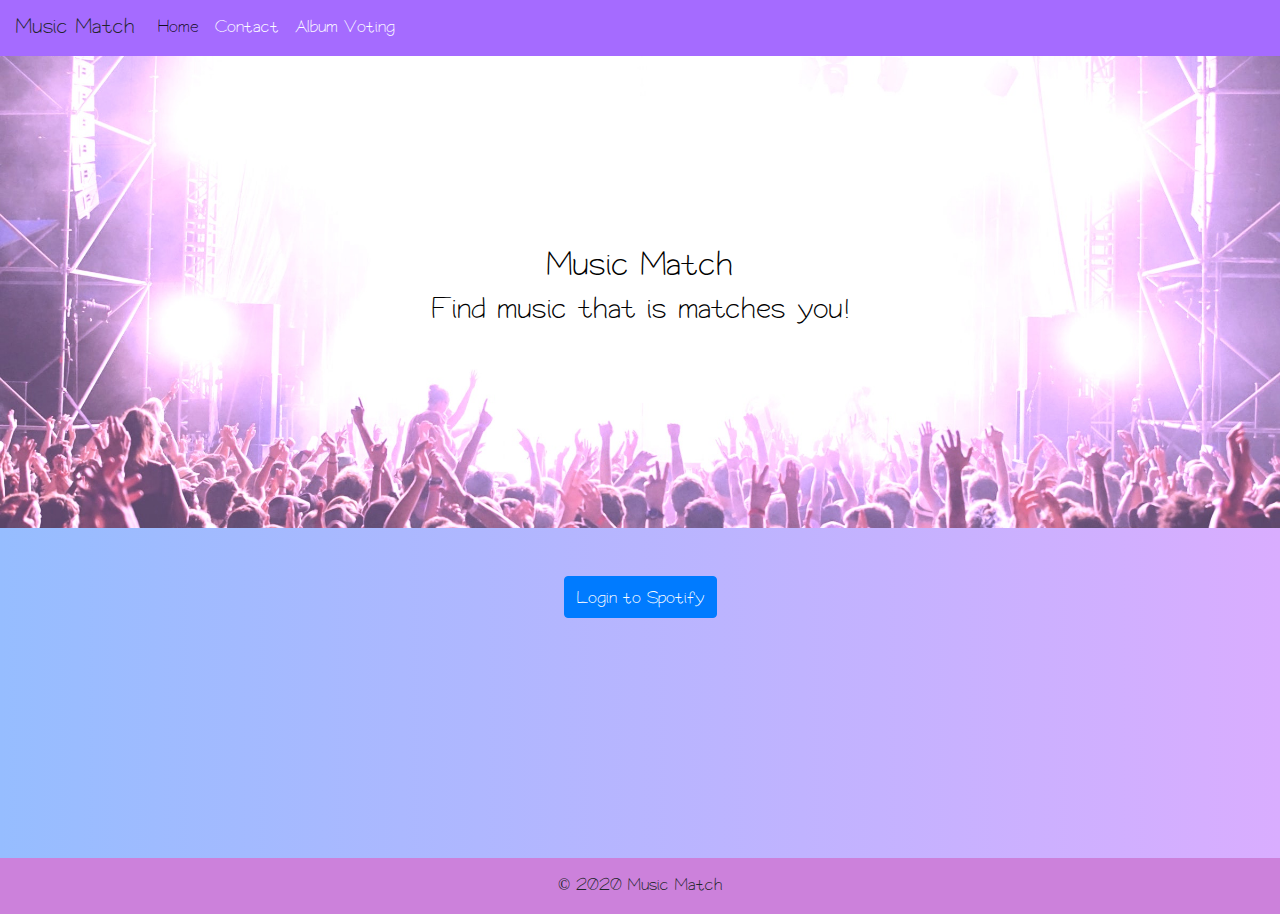
==== index.html @ 78ec6e46 "clean up" ====
<!DOCTYPE html>
<html lang = "en">
<head>

	<meta charset="utf-8">
    <meta name="viewport" content="width=device-width, initial-scale=1, shrink-to-fit=no">

	<link rel="stylesheet" href="https://stackpath.bootstrapcdn.com/bootstrap/4.3.1/css/bootstrap.min.css" integrity="sha384-ggOyR0iXCbMQv3Xipma34MD+dH/1fQ784/j6cY/iJTQUOhcWr7x9JvoRxT2MZw1T" crossorigin="anonymous">
	<link rel="stylesheet" type="text/css" href="style1.css">

	<title>Home</title>

</head>
<body>

	<nav class="navbar navbar-expand-md navbar-light">
	  <a class="navbar-brand">Music Match</a>
	  <button class="navbar-toggler" type="button" data-toggle="collapse" data-target="#navbarSupportedContent" aria-controls="navbarSupportedContent" aria-expanded="false" aria-label="Toggle navigation">
	    <span class="navbar-toggler-icon"></span>
	  </button>

	  <div class="collapse navbar-collapse" id="navbarSupportedContent">
        <ul id = "nav" class="navbar-nav mr-auto">
          <li class="nav-item active">
            <a class="nav-link" onclick="link('home.html')">Home <span class="sr-only">(current)</span></a>
          </li>
          <li class="nav-item">
            <a id = "con" class="nav-link"  onclick="link('contact.html')">Contact</a>
          </li>
          <li class="nav-item">
        <a class="nav-link" onclick="link('a.php')">Album Voting</a>
        </li>
        <li id = "hid" style = "visibility: hidden;" class="nav-item">
            <a class="nav-link" onclick="link('t.html')">Your Stats</a>
        </li>
        </ul>
      </div>
	</nav>

	<div id = "header">
		<h2>Music Match</h2>
		<h3>Find music that is matches you!</h3>
	</div>

     <div class="row justify-content-center m-5">
	<button class="btn btn-primary" style = "padding-top: 10px;" id="log" onclick = 'buildAuthLink()'>Login to Spotify</button>
    </div>

    <div id = "z">

	<div id="searchA" style = "display:none"></div>
    <div id="search" style = "display:none"></div>
    <div id="searchA2" style = "display:none"></div>
    <div id="search2" style = "display:none"></div>


    <h4 class = "text-center"> Enter maximum 5 parameters to get a personalized playlist!</h4>

    <div class = "container">
   	<div class = "row">

   		<div class = "col col-xlg-6 col-md-12 m-4">
		<div class="form-group">
		<label for="name">Enter a track name</label>
		 <input class="form-control" id = "name" type="text">
		<small class="form-text text-muted">We will use the first result for the closest matching track.</small>
		</div>
		 <button  class="btn btn-primary" style = "padding-top: 10px;" onclick = "search()"><span>Add track</span></button>

</div>

<div class = "col col-xlg-6 col-md-12 m-4">
		<div class="form-group">
		<label for="artist">Enter an artist</label>
		 <input class="form-control" id = "artist" type="text">
		<small class="form-text text-muted">We will use the first result for the closest matching artist.</small>
		</div>
		 <button  class="btn btn-primary" style = "padding-top: 10px;" onclick = "searchA()"><span>Add artist</span></button>

   </div>
   	</div>
   </div>

   <div id="empty" class = "text-center text-danger"></div>
   <div id="too-much" class = "text-center text-danger"></div>

	<div id="not-found"></div>
	<div id="not-found2"></div>

   <br/>
   <hr/>
   <div class = "container">
	<div class = "row">
		<div class = "col col-6 ">
			<h5 class = "text-center" style = "text-decoration: underline;">Track List</h5>
			<ul id = "song-list"></ul>
		</div>
		<div class = "col col-6 ">
			<h5 class = "text-center" style = "text-decoration: underline;">Artist List</h5>
			<ul id = "artist-list"></ul>
		</div>
		</div>
	</div>

	<hr>

    <h5 class = "text-center" style = "text-decoration: underline;">Genres</h5>
    <form class = "m-2 text-center" id = "genres" onchange="check()">
    	<div class = "container">
	   	<div class = "row">


	   	</div>
	   	</div>
	</form>

    <div class="row justify-content-center m-5">
		<button class="btn btn-primary" style = "padding-top: 10px;" onclick = "f()"><span>Get your playlist!</span></button>
	</div>

	<div id="error" class = "text-center text-danger"></div>

    </div>

    <div style = "padding-bottom: 15%;"></div>

	<footer class="page-footer font-small">
	  <div class="footer-copyright text-center py-3">© 2020 Music Match</div>
	</footer>
	

	<script src="https://code.jquery.com/jquery-3.3.1.slim.min.js" integrity="sha384-q8i/X+965DzO0rT7abK41JStQIAqVgRVzpbzo5smXKp4YfRvH+8abtTE1Pi6jizo" crossorigin="anonymous"></script>
<script src="https://cdnjs.cloudflare.com/ajax/libs/popper.js/1.14.7/umd/popper.min.js" integrity="sha384-UO2eT0CpHqdSJQ6hJty5KVphtPhzWj9WO1clHTMGa3JDZwrnQq4sF86dIHNDz0W1" crossorigin="anonymous"></script>
<script src="https://stackpath.bootstrapcdn.com/bootstrap/4.3.1/js/bootstrap.min.js" integrity="sha384-JjSmVgyd0p3pXB1rRibZUAYoIIy6OrQ6VrjIEaFf/nJGzIxFDsf4x0xIM+B07jRM" crossorigin="anonymous"></script>

<script>

    function link(x) {
            const currentQueryParameters = getCurrentQueryParameters('#');
            ACCESS_TOKEN = currentQueryParameters.get('access_token');
            if (ACCESS_TOKEN != null){
                window.location = x +'#access_token=' + ACCESS_TOKEN;
            }
            else {
                window.location = x;
            }
            
        }

    $( document ).ready(function() {
        if (String(window.location).length > 80){
            fetchGenres();
            $('#log').hide();
            $('#z').show();
            $("#hid").css("visibility", "visible");
        }
        else{
            $('#z').hide();
            $('#log').show();

            $("#hid").css("visibility", "hidden");

            
        }
    });
	

    const API_ENDPOINT = 'https://api.spotify.com/v1';
    let ACCESS_TOKEN;

    $("#artist").on( "keypress", function(event) {
      if (event.which == 13 && !event.shiftKey) {
            searchA();
        }
    });


    $("#name").on( "keypress", function(event) {
        if (event.which == 13 && !event.shiftKey) {
            search();
        }
    });

    function getCurrentQueryParameters(delimiter = '#') {
        const currentLocation = String(window.location).split(delimiter)[1];

        const params = new URLSearchParams(currentLocation);
        return params;
    }

    function buildAuthLink() {
        const auth = "https://accounts.spotify.com/authorize?client_id=b17468a2df6a462285038526460b24eb&response_type=token&redirect_uri=http%3A%2F%2Fisabellelinhnguyen.com%2Fmusic-match";

        window.location = auth;
    }

    function f(){
    	const currentQueryParameters = getCurrentQueryParameters('#');
        ACCESS_TOKEN = currentQueryParameters.get('access_token');

        if ($("#artist-list li").length + $("#song-list li").length + $("#genres input:checkbox:checked").length > 5){
            $('#error').text("Please fix error.");
        }
		else if ($("#artist-list li").length + $("#song-list li").length + $("#genres input:checkbox:checked").length == 0){
			$('#error').text("At least one artist, one song or genre needs to be selected.");
		} 
        else{
            $('#error').text("");
    		let g = "";

    		var x = 0;

    		$("#genres input:checkbox:checked").each(function(){
    		    if (x == 0) {
    		    	g += $(this).val();
    		    }
    		    else {
    		    	g += ", " + $(this).val();
    		    }
    		    x++;
    		});

    		localStorage.setItem("genres", g);
    		localStorage.setItem("artistsId", $('#searchA').text());
    		localStorage.setItem("tracksId", $('#search').text());
    		localStorage.setItem("artists", $('#searchA2').text());
    		localStorage.setItem("tracks", $('#search2').text());
    		window.location ="res.html#access_token=" + ACCESS_TOKEN;
        }

	}

    function searchResultsA(json){ 
    	if ($("#artist-list li").length + $("#song-list li").length + $("#genres input:checkbox:checked").length >= 5){
		   $('#too-much').text("Too many parameters.");
		}
		else{
			$('#too-much').text("");
	    	if (json.artists.items.length == 0){
	    		$('#not-found2').show();
	    		$('#not-found2').text("No matching artists with this name were found :(");
	    	}
	    	else {
	    		$('#not-found2').hide();
	    		if ($('#searchA').html() != ""){
	    			$('#searchA').append("," + json.artists.items[0].id);
	    			$('#searchA2').append( ", " +json.artists.items[0].name);
	    		}
	    		else {
	    			$('#searchA').append(json.artists.items[0].id);
	    			$('#searchA2').append(json.artists.items[0].name);
	    		}

	    		var l = $("<li>");
	    		l.text(json.artists.items[0].name);

	    		$('#artist-list').append(l);
	    	}
    	}
    }


    function searchA(){
    	const currentQueryParameters = getCurrentQueryParameters('#');
        ACCESS_TOKEN = currentQueryParameters.get('access_token');
        var name = $("#artist").val();

        if (name == ""){
        	$('#empty').text("No empty searches allowed.");

        }
        else{
        	$('#empty').text("");
	    	$.ajax({
	            url: 'https://api.spotify.com/v1/search',
	            dataType: 'json',
	            headers: {
	               'Authorization': 'Bearer ' + ACCESS_TOKEN
	            },
	            data: {
		            q: name,
	            	type: 'artist',
	            	limit: 1
	        	},
	        	success: function (response) {
		            response = JSON.parse(JSON.stringify(response));
	            	searchResultsA(response);

		        },
		        error: function(e) {
				    console.log(e);
				  }
	        });
    	}
    }


    function searchResults(json){

    	if ($("#artist-list li").length + $("#song-list li").length + $("#genres input:checkbox:checked").length >= 5){
		   $('#too-much').text("Too many parameters.");
		}
		else{
			$('#too-much').text("");
	    	if (json.tracks.items.length == 0){
	    		$('#not-found').show();
	    		$('#not-found').text("No matching tracks with this name were found :(");
	    	}
	    	else {
	    		$('#not-found').hide();
	    		if ($('#search').html() != ""){
	    			$('#search').append("," + json.tracks.items[0].id);
	    			$('#search2').append(", " + json.tracks.items[0].name);
	    		}
	    		else {
	    			$('#search').append(json.tracks.items[0].id);
	    			$('#search2').append(json.tracks.items[0].name);
	    		}

	    		var l = $("<li>");
	    		l.text(json.tracks.items[0].name + " by " + json.tracks.items[0].artists[0].name);

	    		$('#song-list').append(l);
	    	}
    	}
    }

    function search(){
    	 
        var song = $("#name").val();

        if (song == ""){
        	$('#empty').text("No empty searches allowed.");
        }
        else{
        	$('#empty').text("");
	    	$.ajax({
	            url: 'https://api.spotify.com/v1/search',
	            dataType: 'json',
	            headers: {
	               'Authorization': 'Bearer ' + ACCESS_TOKEN
	            },
	            data: {
		            q: song,
	            	type: 'track',
	            	limit: 1
	        	},
	        	success: function (response) {
		            response = JSON.parse(JSON.stringify(response));
	            	searchResults(response);

		        },
		        error: function(e) {
				    console.log(e);
				 }
	        });
    	}

    }

    function check(){
    	if ($("#artist-list li").length + $("#song-list li").length + $("#genres input:checkbox:checked").length > 5){
		   $('#error').text("Too many values added.");
		}
		else {
			$('#error').text("");
		}
    }

    function updateGenres(json){

    	var col = $("<div class = 'col'>");
    	for (var i = 0; i < json.genres.length; i++){

    		if (i % 6 == 0){
    			$('#genres').append(col);
    		}
    		var c = $("<input>");
    		c.attr({
    			"type": "checkbox",
    			"id": i,
    			"name": json.genres[i],
    			"value": json.genres[i]
    		});

    		var l = $("<label>");
    		l.attr({
    			"for": json.genres[i],
    		});
    		l.text(json.genres[i]);


    		var span = $("<span class = 'p-1' style = 'display: inline-flex; flex-wrap: nowrap'>");

    		span.append(c);
    		span.append(l);
    		$('#genres').append(span);
    	}

    }

    function fetchGenres() {
        const currentQueryParameters = getCurrentQueryParameters('#');
        ACCESS_TOKEN = currentQueryParameters.get('access_token');

        const fetchTopOptions = {
            method: 'GET',
            headers: new Headers({
                'Authorization': `Bearer ${ACCESS_TOKEN}`
            }),
            data: {
            	time_range: 'medium_term',
            	limit: 10
            }
        };

        let x = API_ENDPOINT + "/recommendations/available-genre-seeds";

        fetch(x, fetchTopOptions).then(function (response) {
            return response.json();
        }).then(function (json) {
            updateGenres(json);
        }).catch(function (error) {
            console.log(error);
        });
	}
	
</script>
<script src="https://code.jquery.com/jquery-3.1.1.min.js"></script>

</body>
</html>
---- style1.css ----
@font-face {
  font-family: "g";
  src: url("book.ttf");
}

body{
  font-family: g;
  margin: 0;
  width: 100%;
  background: linear-gradient(-90deg, #d9adff, #96bdff);
}

.delete{
  background-color: white;
  border-radius: 6px;
  width: 90%;
  text-align: center;
  margin: 1%;
  visibility: hidden;
}

.like{
  background-color: pink;
  border-radius: 6px;
  width: 90%;
  text-align: center;
  margin: 1%;
}

.res{
  text-align: center;
  padding:10%;
}

#rank{
  width: 50%;
  padding: 2%;
  margin-right: auto;
  margin-left: auto;
  display: block;
}


.palette-color{
  padding: 1%;
  width: 90%;
  margin-right: auto;
  margin-left: auto;
  display: block;
}

#p{
  width: 90%; margin-left: auto; margin-right: auto; display: block;
}

.i{
  display: block; margin-left: auto; margin-right: auto; width: 90%;
}


#header {
  padding: 15%;
  text-align: center;
  background-image: url("music.jpg");
  background-size: cover;
  background-position: center;
  font-size: 35px;
  color: black;
  text-shadow: 2px 2px 5px white;
}

.is-invalid {
  color: red;
}

small{
  margin-bottom: 3%;
}

h2{
  text-align: center;
}

h4{
  text-align: center;
}


#contact, #search{
  margin: 5%;
}

p{
  text-align: left;
}

ul{
  text-align: left;
}

img{
  padding: 1%;
}

.col-md{
  padding: 2%;
  text-align: center;
}

.col-md-8{
  padding: 2%;
  text-align: center;
}

.page-footer{
  background-color: #cc81db;
}

.navbar{
  background-color: #a56bff;
}

.navbar-light .navbar-nav .nav-link {
  color: white;
}

.navbar-light .navbar-nav .nav-link:hover {
  color: #003300;
}

#header p{
  font-size: 20px;
  text-shadow: 1px 1px black;
}


@media (min-width: 768px){
   img{
    padding: 3%;
   }

   .row2{
    flex-direction: row-reverse;
   }
}
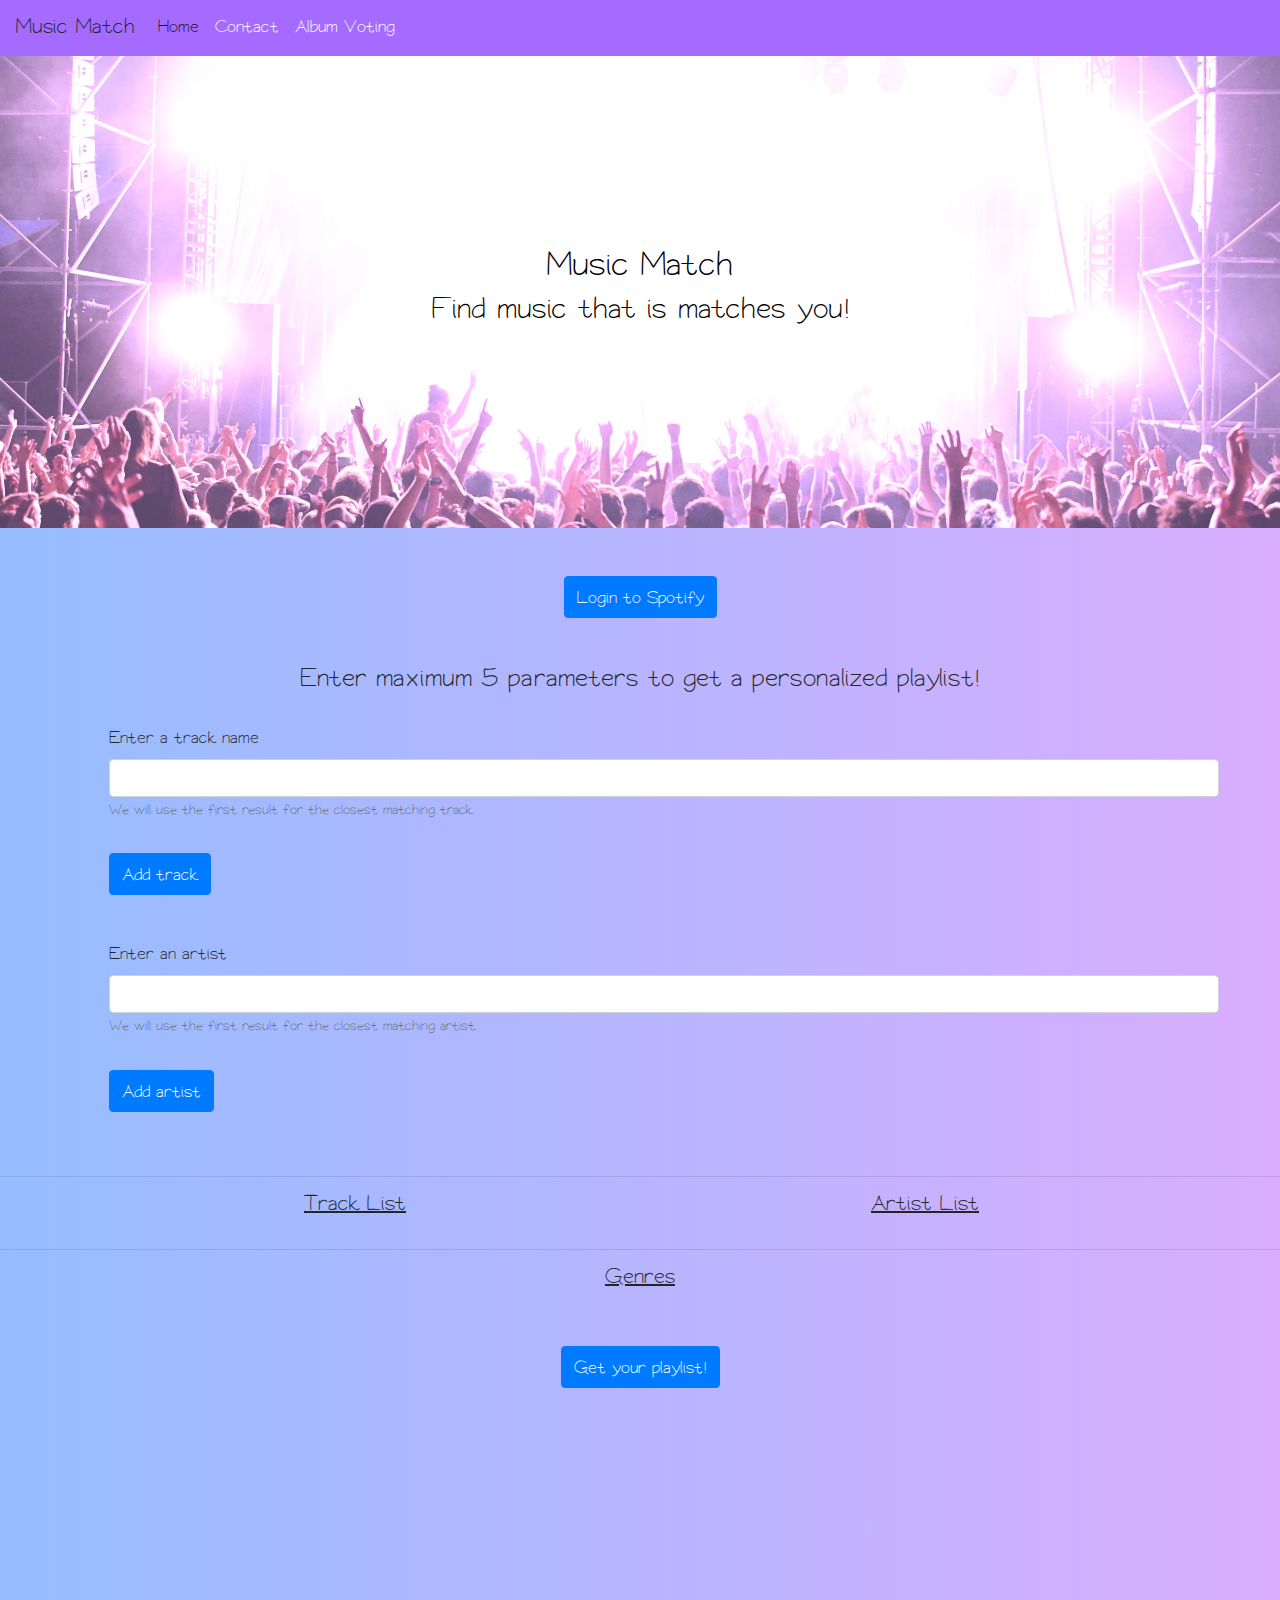
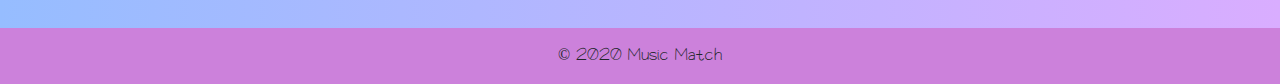
==== commit 60f85acd: "clean up" ====
--- a/index.html
+++ b/index.html
@@ -28,7 +28,7 @@
             <a id = "con" class="nav-link"  onclick="link('contact.html')">Contact</a>
           </li>
           <li class="nav-item">
-        <a class="nav-link" onclick="link('a.php')">Album Voting</a>
+        <a class="nav-link" onclick="link('albums.php')">Album Voting</a>
         </li>
         <li id = "hid" style = "visibility: hidden;" class="nav-item">
             <a class="nav-link" onclick="link('t.html')">Your Stats</a>
@@ -46,13 +46,10 @@
 	<button class="btn btn-primary" style = "padding-top: 10px;" id="log" onclick = 'buildAuthLink()'>Login to Spotify</button>
     </div>
 
-    <div id = "z">
-
-	<div id="searchA" style = "display:none"></div>
-    <div id="search" style = "display:none"></div>
-    <div id="searchA2" style = "display:none"></div>
-    <div id="search2" style = "display:none"></div>
-
+	<div id="artist-id" style = "display:none"></div>
+    <div id="#track-id" style = "display:none"></div>
+    <div id="#artist" style = "display:none"></div>
+	<div id="#artist" style = "display:none"></div>
 
     <h4 class = "text-center"> Enter maximum 5 parameters to get a personalized playlist!</h4>
 
@@ -65,7 +62,7 @@
 		 <input class="form-control" id = "name" type="text">
 		<small class="form-text text-muted">We will use the first result for the closest matching track.</small>
 		</div>
-		 <button  class="btn btn-primary" style = "padding-top: 10px;" onclick = "search()"><span>Add track</span></button>
+		 <button  class="btn btn-primary" style = "padding-top: 10px;" onclick = "searchSong()"><span>Add track</span></button>
 
 </div>
 
@@ -75,7 +72,7 @@
 		 <input class="form-control" id = "artist" type="text">
 		<small class="form-text text-muted">We will use the first result for the closest matching artist.</small>
 		</div>
-		 <button  class="btn btn-primary" style = "padding-top: 10px;" onclick = "searchA()"><span>Add artist</span></button>
+		 <button  class="btn btn-primary" style = "padding-top: 10px;" onclick = "searchArtist()"><span>Add artist</span></button>
 
    </div>
    	</div>
@@ -115,7 +112,7 @@
 	</form>
 
     <div class="row justify-content-center m-5">
-		<button class="btn btn-primary" style = "padding-top: 10px;" onclick = "f()"><span>Get your playlist!</span></button>
+		<button class="btn btn-primary" style = "padding-top: 10px;" onclick = "getPlaylist()"><span>Get your playlist!</span></button>
 	</div>
 
 	<div id="error" class = "text-center text-danger"></div>
@@ -132,301 +129,10 @@
 	<script src="https://code.jquery.com/jquery-3.3.1.slim.min.js" integrity="sha384-q8i/X+965DzO0rT7abK41JStQIAqVgRVzpbzo5smXKp4YfRvH+8abtTE1Pi6jizo" crossorigin="anonymous"></script>
 <script src="https://cdnjs.cloudflare.com/ajax/libs/popper.js/1.14.7/umd/popper.min.js" integrity="sha384-UO2eT0CpHqdSJQ6hJty5KVphtPhzWj9WO1clHTMGa3JDZwrnQq4sF86dIHNDz0W1" crossorigin="anonymous"></script>
 <script src="https://stackpath.bootstrapcdn.com/bootstrap/4.3.1/js/bootstrap.min.js" integrity="sha384-JjSmVgyd0p3pXB1rRibZUAYoIIy6OrQ6VrjIEaFf/nJGzIxFDsf4x0xIM+B07jRM" crossorigin="anonymous"></script>
-
+<script src="https://code.jquery.com/jquery-3.1.1.min.js"></script>
+<script src = "funcs.js"></script>
 <script>
-
-    function link(x) {
-            const currentQueryParameters = getCurrentQueryParameters('#');
-            ACCESS_TOKEN = currentQueryParameters.get('access_token');
-            if (ACCESS_TOKEN != null){
-                window.location = x +'#access_token=' + ACCESS_TOKEN;
-            }
-            else {
-                window.location = x;
-            }
-            
-        }
-
-    $( document ).ready(function() {
-        if (String(window.location).length > 80){
-            fetchGenres();
-            $('#log').hide();
-            $('#z').show();
-            $("#hid").css("visibility", "visible");
-        }
-        else{
-            $('#z').hide();
-            $('#log').show();
-
-            $("#hid").css("visibility", "hidden");
-
-            
-        }
-    });
-	
-
-    const API_ENDPOINT = 'https://api.spotify.com/v1';
-    let ACCESS_TOKEN;
-
-    $("#artist").on( "keypress", function(event) {
-      if (event.which == 13 && !event.shiftKey) {
-            searchA();
-        }
-    });
-
-
-    $("#name").on( "keypress", function(event) {
-        if (event.which == 13 && !event.shiftKey) {
-            search();
-        }
-    });
-
-    function getCurrentQueryParameters(delimiter = '#') {
-        const currentLocation = String(window.location).split(delimiter)[1];
-
-        const params = new URLSearchParams(currentLocation);
-        return params;
-    }
-
-    function buildAuthLink() {
-        const auth = "https://accounts.spotify.com/authorize?client_id=b17468a2df6a462285038526460b24eb&response_type=token&redirect_uri=http%3A%2F%2Fisabellelinhnguyen.com%2Fmusic-match";
-
-        window.location = auth;
-    }
-
-    function f(){
-    	const currentQueryParameters = getCurrentQueryParameters('#');
-        ACCESS_TOKEN = currentQueryParameters.get('access_token');
-
-        if ($("#artist-list li").length + $("#song-list li").length + $("#genres input:checkbox:checked").length > 5){
-            $('#error').text("Please fix error.");
-        }
-		else if ($("#artist-list li").length + $("#song-list li").length + $("#genres input:checkbox:checked").length == 0){
-			$('#error').text("At least one artist, one song or genre needs to be selected.");
-		} 
-        else{
-            $('#error').text("");
-    		let g = "";
-
-    		var x = 0;
-
-    		$("#genres input:checkbox:checked").each(function(){
-    		    if (x == 0) {
-    		    	g += $(this).val();
-    		    }
-    		    else {
-    		    	g += ", " + $(this).val();
-    		    }
-    		    x++;
-    		});
-
-    		localStorage.setItem("genres", g);
-    		localStorage.setItem("artistsId", $('#searchA').text());
-    		localStorage.setItem("tracksId", $('#search').text());
-    		localStorage.setItem("artists", $('#searchA2').text());
-    		localStorage.setItem("tracks", $('#search2').text());
-    		window.location ="res.html#access_token=" + ACCESS_TOKEN;
-        }
-
-	}
-
-    function searchResultsA(json){ 
-    	if ($("#artist-list li").length + $("#song-list li").length + $("#genres input:checkbox:checked").length >= 5){
-		   $('#too-much').text("Too many parameters.");
-		}
-		else{
-			$('#too-much').text("");
-	    	if (json.artists.items.length == 0){
-	    		$('#not-found2').show();
-	    		$('#not-found2').text("No matching artists with this name were found :(");
-	    	}
-	    	else {
-	    		$('#not-found2').hide();
-	    		if ($('#searchA').html() != ""){
-	    			$('#searchA').append("," + json.artists.items[0].id);
-	    			$('#searchA2').append( ", " +json.artists.items[0].name);
-	    		}
-	    		else {
-	    			$('#searchA').append(json.artists.items[0].id);
-	    			$('#searchA2').append(json.artists.items[0].name);
-	    		}
-
-	    		var l = $("<li>");
-	    		l.text(json.artists.items[0].name);
-
-	    		$('#artist-list').append(l);
-	    	}
-    	}
-    }
-
-
-    function searchA(){
-    	const currentQueryParameters = getCurrentQueryParameters('#');
-        ACCESS_TOKEN = currentQueryParameters.get('access_token');
-        var name = $("#artist").val();
-
-        if (name == ""){
-        	$('#empty').text("No empty searches allowed.");
-
-        }
-        else{
-        	$('#empty').text("");
-	    	$.ajax({
-	            url: 'https://api.spotify.com/v1/search',
-	            dataType: 'json',
-	            headers: {
-	               'Authorization': 'Bearer ' + ACCESS_TOKEN
-	            },
-	            data: {
-		            q: name,
-	            	type: 'artist',
-	            	limit: 1
-	        	},
-	        	success: function (response) {
-		            response = JSON.parse(JSON.stringify(response));
-	            	searchResultsA(response);
-
-		        },
-		        error: function(e) {
-				    console.log(e);
-				  }
-	        });
-    	}
-    }
-
-
-    function searchResults(json){
-
-    	if ($("#artist-list li").length + $("#song-list li").length + $("#genres input:checkbox:checked").length >= 5){
-		   $('#too-much').text("Too many parameters.");
-		}
-		else{
-			$('#too-much').text("");
-	    	if (json.tracks.items.length == 0){
-	    		$('#not-found').show();
-	    		$('#not-found').text("No matching tracks with this name were found :(");
-	    	}
-	    	else {
-	    		$('#not-found').hide();
-	    		if ($('#search').html() != ""){
-	    			$('#search').append("," + json.tracks.items[0].id);
-	    			$('#search2').append(", " + json.tracks.items[0].name);
-	    		}
-	    		else {
-	    			$('#search').append(json.tracks.items[0].id);
-	    			$('#search2').append(json.tracks.items[0].name);
-	    		}
-
-	    		var l = $("<li>");
-	    		l.text(json.tracks.items[0].name + " by " + json.tracks.items[0].artists[0].name);
-
-	    		$('#song-list').append(l);
-	    	}
-    	}
-    }
-
-    function search(){
-    	 
-        var song = $("#name").val();
-
-        if (song == ""){
-        	$('#empty').text("No empty searches allowed.");
-        }
-        else{
-        	$('#empty').text("");
-	    	$.ajax({
-	            url: 'https://api.spotify.com/v1/search',
-	            dataType: 'json',
-	            headers: {
-	               'Authorization': 'Bearer ' + ACCESS_TOKEN
-	            },
-	            data: {
-		            q: song,
-	            	type: 'track',
-	            	limit: 1
-	        	},
-	        	success: function (response) {
-		            response = JSON.parse(JSON.stringify(response));
-	            	searchResults(response);
-
-		        },
-		        error: function(e) {
-				    console.log(e);
-				 }
-	        });
-    	}
-
-    }
-
-    function check(){
-    	if ($("#artist-list li").length + $("#song-list li").length + $("#genres input:checkbox:checked").length > 5){
-		   $('#error').text("Too many values added.");
-		}
-		else {
-			$('#error').text("");
-		}
-    }
-
-    function updateGenres(json){
-
-    	var col = $("<div class = 'col'>");
-    	for (var i = 0; i < json.genres.length; i++){
-
-    		if (i % 6 == 0){
-    			$('#genres').append(col);
-    		}
-    		var c = $("<input>");
-    		c.attr({
-    			"type": "checkbox",
-    			"id": i,
-    			"name": json.genres[i],
-    			"value": json.genres[i]
-    		});
-
-    		var l = $("<label>");
-    		l.attr({
-    			"for": json.genres[i],
-    		});
-    		l.text(json.genres[i]);
-
-
-    		var span = $("<span class = 'p-1' style = 'display: inline-flex; flex-wrap: nowrap'>");
-
-    		span.append(c);
-    		span.append(l);
-    		$('#genres').append(span);
-    	}
-
-    }
-
-    function fetchGenres() {
-        const currentQueryParameters = getCurrentQueryParameters('#');
-        ACCESS_TOKEN = currentQueryParameters.get('access_token');
-
-        const fetchTopOptions = {
-            method: 'GET',
-            headers: new Headers({
-                'Authorization': `Bearer ${ACCESS_TOKEN}`
-            }),
-            data: {
-            	time_range: 'medium_term',
-            	limit: 10
-            }
-        };
-
-        let x = API_ENDPOINT + "/recommendations/available-genre-seeds";
-
-        fetch(x, fetchTopOptions).then(function (response) {
-            return response.json();
-        }).then(function (json) {
-            updateGenres(json);
-        }).catch(function (error) {
-            console.log(error);
-        });
-	}
-	
+    
 </script>
-<script src="https://code.jquery.com/jquery-3.1.1.min.js"></script>
-
 </body>
 </html>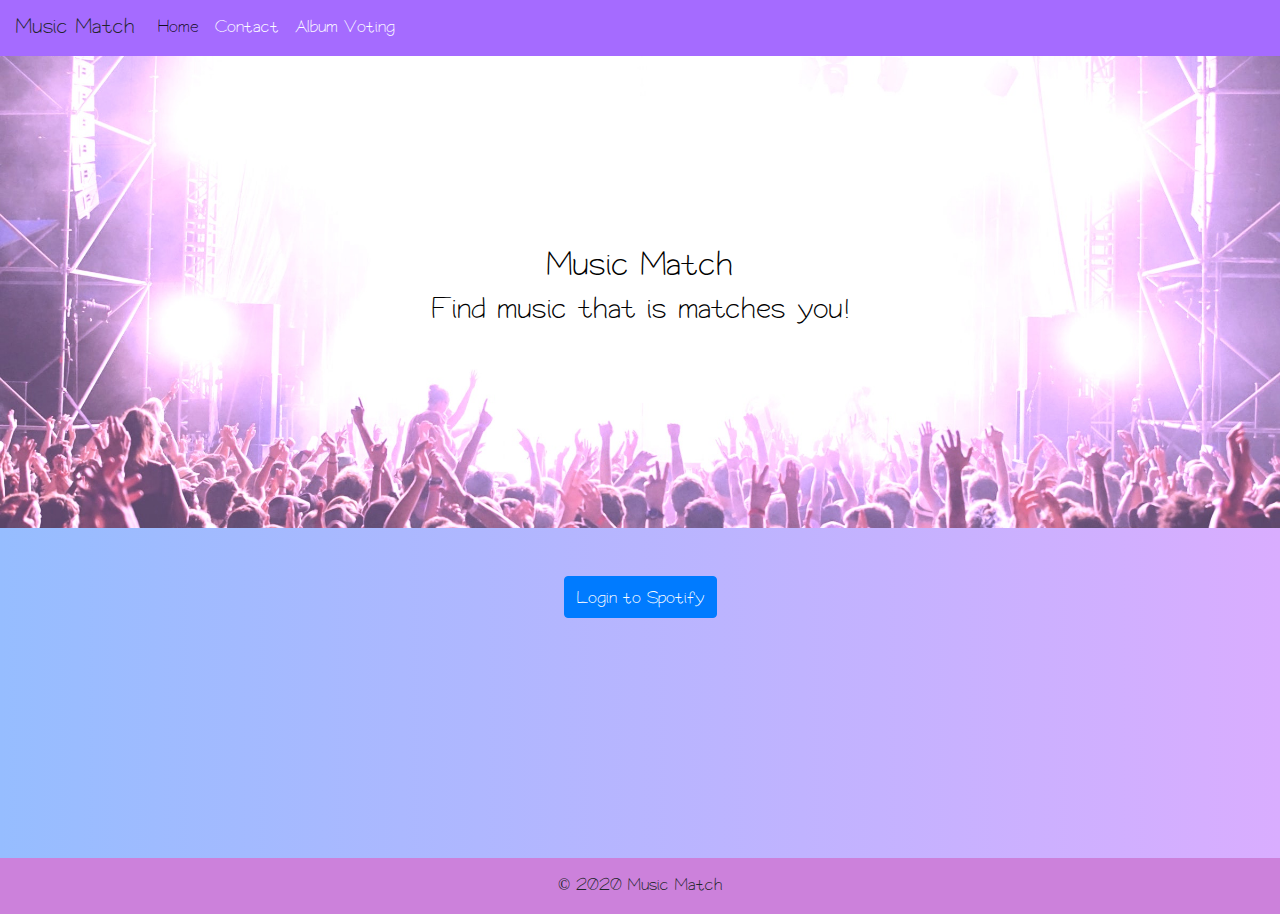
==== commit 5340e3bf: "clean up" ====
--- a/index.html
+++ b/index.html
@@ -46,76 +46,74 @@
 	<button class="btn btn-primary" style = "padding-top: 10px;" id="log" onclick = 'buildAuthLink()'>Login to Spotify</button>
     </div>
 
-	<div id="artist-id" style = "display:none"></div>
-    <div id="#track-id" style = "display:none"></div>
-    <div id="#artist" style = "display:none"></div>
-	<div id="#artist" style = "display:none"></div>
+	<div id = "z">
+		<div id="artist-id" style = "display:none"></div>
+		<div id="#track-id" style = "display:none"></div>
+		<div id="#artist" style = "display:none"></div>
+		<div id="#artist" style = "display:none"></div>
 
-    <h4 class = "text-center"> Enter maximum 5 parameters to get a personalized playlist!</h4>
+		<h4 class = "text-center"> Enter maximum 5 parameters to get a personalized playlist!</h4>
 
-    <div class = "container">
-   	<div class = "row">
+		<div class = "container">
+			<div class = "row">
+				<div class = "col col-xlg-6 col-md-12 m-4">
+					<div class="form-group">
+						<label for="name">Enter a track name</label>
+						<input class="form-control" id = "name" type="text">
+						<small class="form-text text-muted">We will use the first result for the closest matching track.</small>
+					</div>
+					<button class="btn btn-primary" style = "padding-top: 10px;" onclick = "searchSong()"><span>Add track</span></button>
+				</div>
 
-   		<div class = "col col-xlg-6 col-md-12 m-4">
-		<div class="form-group">
-		<label for="name">Enter a track name</label>
-		 <input class="form-control" id = "name" type="text">
-		<small class="form-text text-muted">We will use the first result for the closest matching track.</small>
-		</div>
-		 <button  class="btn btn-primary" style = "padding-top: 10px;" onclick = "searchSong()"><span>Add track</span></button>
-
-</div>
-
-<div class = "col col-xlg-6 col-md-12 m-4">
-		<div class="form-group">
-		<label for="artist">Enter an artist</label>
-		 <input class="form-control" id = "artist" type="text">
-		<small class="form-text text-muted">We will use the first result for the closest matching artist.</small>
-		</div>
-		 <button  class="btn btn-primary" style = "padding-top: 10px;" onclick = "searchArtist()"><span>Add artist</span></button>
-
-   </div>
-   	</div>
-   </div>
-
-   <div id="empty" class = "text-center text-danger"></div>
-   <div id="too-much" class = "text-center text-danger"></div>
-
-	<div id="not-found"></div>
-	<div id="not-found2"></div>
-
-   <br/>
-   <hr/>
-   <div class = "container">
-	<div class = "row">
-		<div class = "col col-6 ">
-			<h5 class = "text-center" style = "text-decoration: underline;">Track List</h5>
-			<ul id = "song-list"></ul>
-		</div>
-		<div class = "col col-6 ">
-			<h5 class = "text-center" style = "text-decoration: underline;">Artist List</h5>
-			<ul id = "artist-list"></ul>
-		</div>
-		</div>
+				<div class = "col col-xlg-6 col-md-12 m-4">
+					<div class="form-group">
+						<label for="artist">Enter an artist</label>
+						<input class="form-control" id = "artist" type="text">
+						<small class="form-text text-muted">We will use the first result for the closest matching artist.</small>
+					</div>
+					<button class="btn btn-primary" style = "padding-top: 10px;" onclick = "searchArtist()"><span>Add artist</span></button>
+				</div>
+			</div>
 	</div>
 
-	<hr>
+	<div id="empty" class = "text-center text-danger"></div>
+	<div id="too-much" class = "text-center text-danger"></div>
 
-    <h5 class = "text-center" style = "text-decoration: underline;">Genres</h5>
-    <form class = "m-2 text-center" id = "genres" onchange="check()">
-    	<div class = "container">
-	   	<div class = "row">
+		<div id="not-found"></div>
+		<div id="not-found2"></div>
+
+	<br/>
+	<hr/>
+	<div class = "container">
+		<div class = "row">
+			<div class = "col col-6 ">
+				<h5 class = "text-center" style = "text-decoration: underline;">Track List</h5>
+				<ul id = "song-list"></ul>
+			</div>
+			<div class = "col col-6 ">
+				<h5 class = "text-center" style = "text-decoration: underline;">Artist List</h5>
+				<ul id = "artist-list"></ul>
+			</div>
+			</div>
+		</div>
+
+		<hr>
+
+		<h5 class = "text-center" style = "text-decoration: underline;">Genres</h5>
+		<form class = "m-2 text-center" id = "genres" onchange="check()">
+			<div class = "container">
+			<div class = "row">
 
 
-	   	</div>
-	   	</div>
-	</form>
+			</div>
+			</div>
+		</form>
 
-    <div class="row justify-content-center m-5">
-		<button class="btn btn-primary" style = "padding-top: 10px;" onclick = "getPlaylist()"><span>Get your playlist!</span></button>
-	</div>
+		<div class="row justify-content-center m-5">
+			<button class="btn btn-primary" style = "padding-top: 10px;" onclick = "getPlaylist()"><span>Get your playlist!</span></button>
+		</div>
 
-	<div id="error" class = "text-center text-danger"></div>
+		<div id="error" class = "text-center text-danger"></div>
 
     </div>
 
